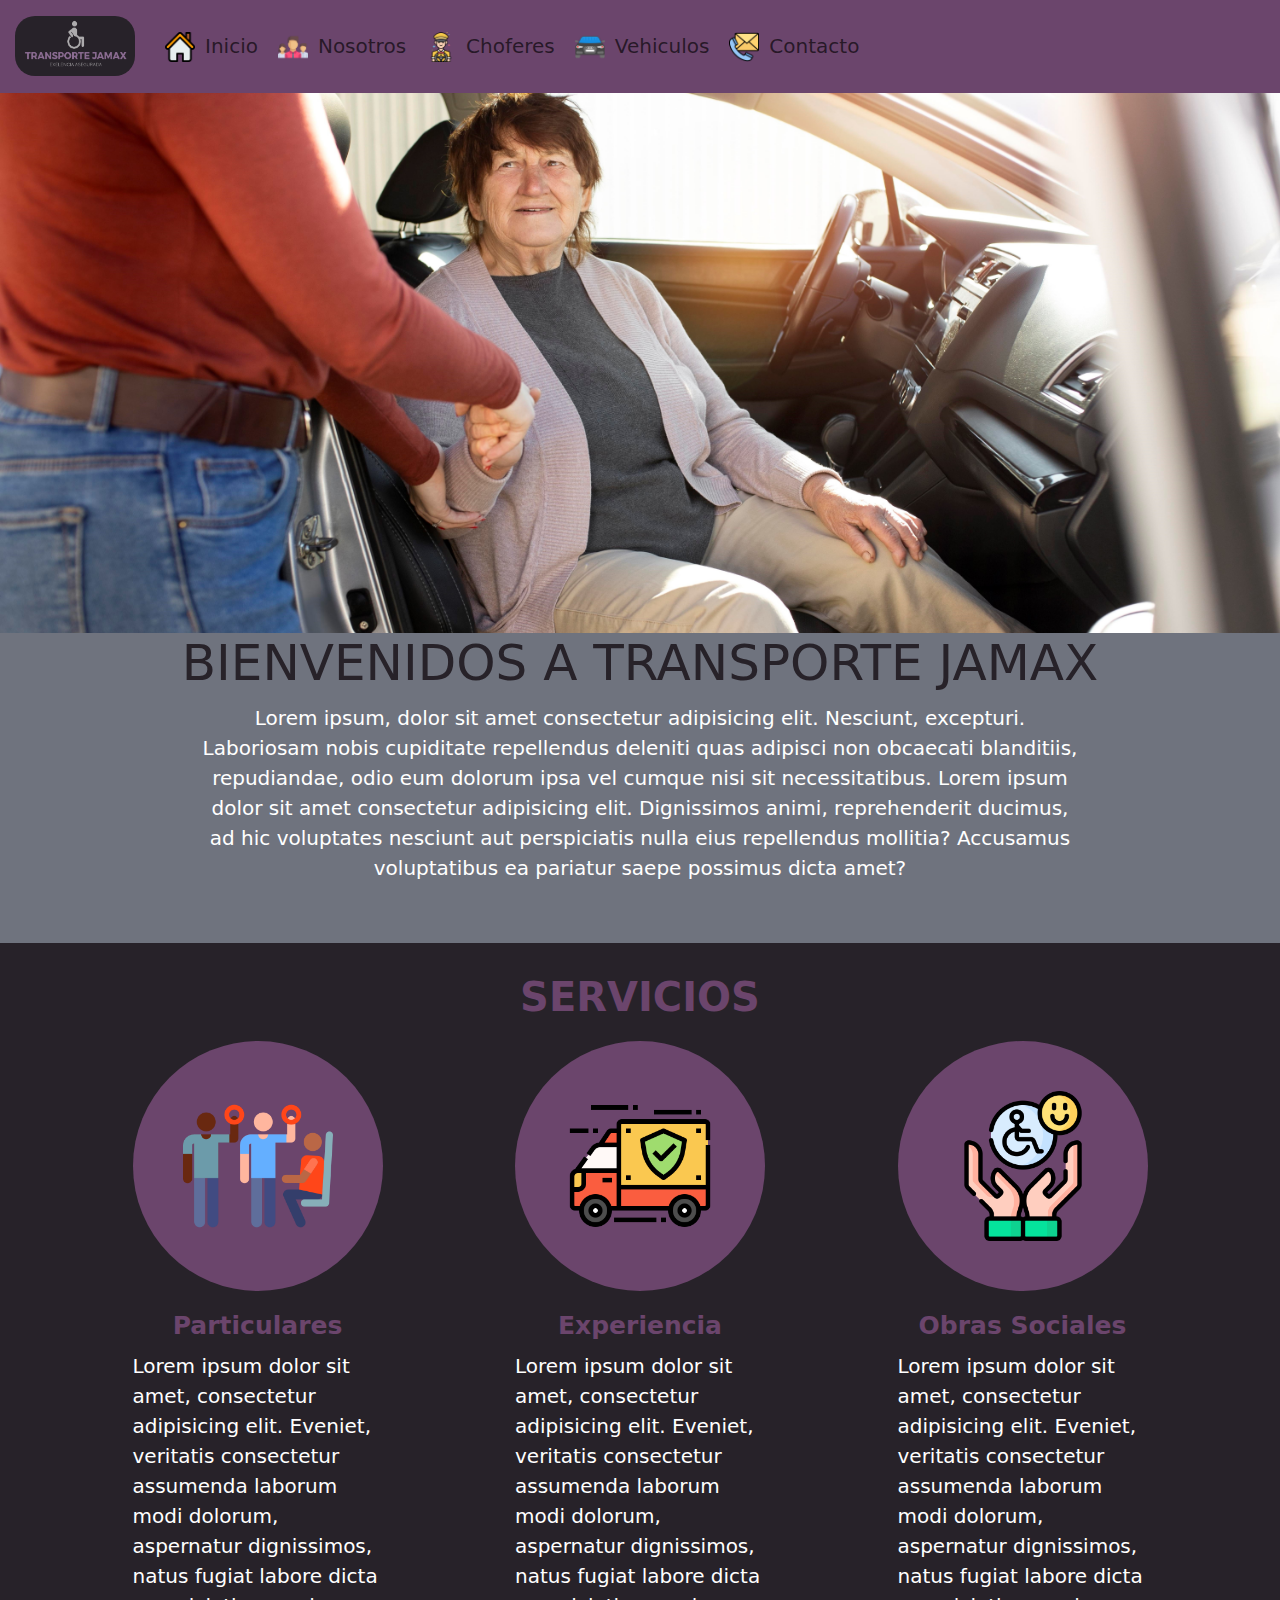
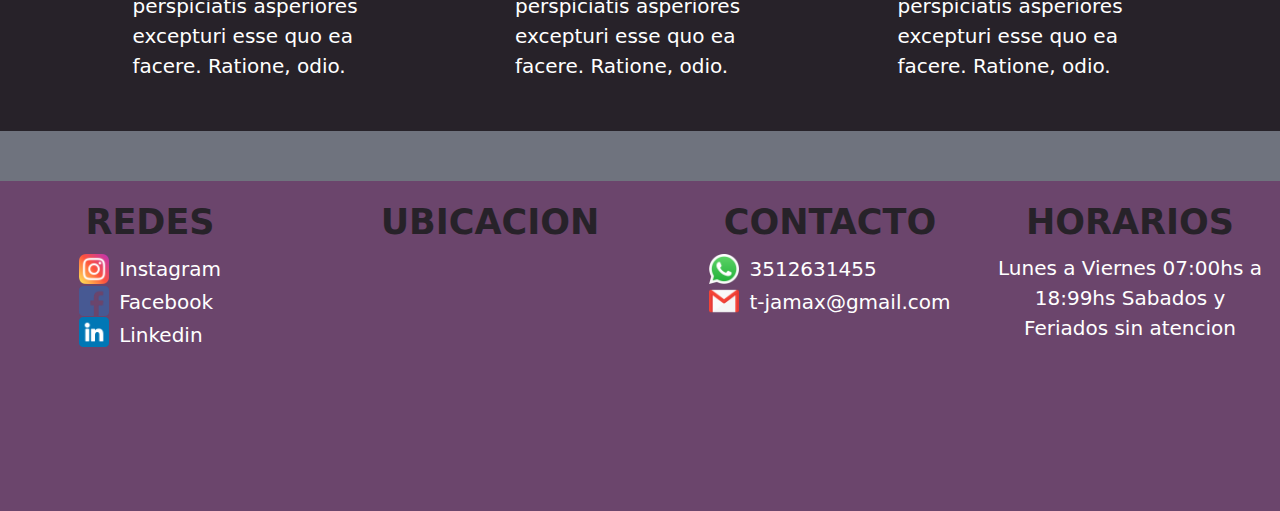
==== index.html @ afae041a "Tercera Entrega" ====
<!DOCTYPE html>
<html lang="es">
    <head>
        <meta charset="UTF-8">
        <meta http-equiv="X-UA-Compatible" content="IE=edge">
        <meta name="viewport" content="width=device-width, initial-scale=1.0">
        <link rel="stylesheet" href="css/bootstrap.min.css">
        <link rel="stylesheet" href="css/bootstrap.min.css.map">
        <link rel="stylesheet" href="css/main.css">
        <link rel="icon" href="img/icono.ico">
        <link rel="preconnect" href="https://fonts.googleapis.com">
        <link rel="preconnect" href="https://fonts.googleapis.com">
        <link rel="preconnect" href="https://fonts.gstatic.com" crossorigin>
        <link href="https://fonts.googleapis.com/css2?family=Open+Sans:wght@300;400
            display=swap"   rel="stylesheet">
        <title>Transporte JAMAX</title>
    </head>
    
<body>

    <header>
        <nav class="navbar navbar-expand-lg bg-opacity-10">
            <div class="container-fluid">
                <a class="navbar-brand" href="index.html"><img src="img/logo.png" alt="Logo" class="img-fluid logo_2"></a>
                <button class="navbar-toggler" type="button" data-bs-toggle="collapse" data-bs-target="#navbarSupportedContent" aria-controls="navbarSupportedContent" aria-expanded="false" aria-label="Toggle navigation">
                <span class="navbar-toggler-icon"></span>
                </button>
                <div class="collapse navbar-collapse" id="navbarSupportedContent">
                    <ul class="navbar-nav me-auto mb-2 mb-lg-0">
                        <li class="nav-item">
                            <a class="nav-link" aria-current="page" href="index.html"><img class="redes_img" src="img/navegacion/inicio.png" alt="home">Inicio</a>
                        </li>
                        <li class="nav-item">
                            <a class="nav-link " href="paginas/nosotros.html"><img class="redes_img" src="img/navegacion/equipo.png" alt="sobrenosotros">Nosotros</a>
                        </li>
                        <li class="nav-item">
                            <a class="nav-link" href="paginas/choferes.html"><img class="redes_img" src="img/navegacion/choferes.png" alt="choferes">Choferes</a>
                        </li>
                        <li class="nav-item">
                            <a class="nav-link" href="paginas/vehiculos.html"><img class="redes_img" src="img/navegacion/autos.png" alt="auto">Vehiculos</a>
                        </li>
                        <li class="nav-item">
                            <a class="nav-link" href="paginas/contacto.html"><img class="redes_img" src="img/navegacion/contacto.png" alt="auto">Contacto</a>
                        </li>
                    </ul>
                </div>
            </div>
        </nav>
        <section class="hero"></section>
    </header>

    <main>
        <h1>BIENVENIDOS A TRANSPORTE JAMAX</h1>
        <section class="intro">
            <p>
                Lorem ipsum, dolor sit amet consectetur adipisicing elit. Nesciunt, excepturi. Laboriosam nobis cupiditate repellendus deleniti quas adipisci non obcaecati blanditiis, repudiandae, odio eum dolorum ipsa vel cumque nisi sit necessitatibus.
                Lorem ipsum dolor sit amet consectetur adipisicing elit. Dignissimos animi, reprehenderit ducimus, ad hic voluptates nesciunt aut perspiciatis nulla eius repellendus mollitia? Accusamus voluptatibus ea pariatur saepe possimus dicta amet?
            </p>
        </section>
        <section  class="cont">
            <div>
                <h2 class="sub_1">SERVICIOS</h2>
            </div>
            <div class="servicios">
                <div class="servicios_1">
                    <div class="division">
                        <img class="servicios_2" src="img/particular.png" alt="Particular">
                    </div>
                    <h2 class="sub_2">Particulares</h2>
                    <p class="descripcion_1">
                        Lorem ipsum dolor sit amet, consectetur adipisicing elit. Eveniet, veritatis consectetur assumenda laborum modi dolorum, aspernatur dignissimos, natus fugiat labore dicta perspiciatis asperiores excepturi esse quo ea facere. Ratione, odio.
                    </p>
                </div>    
                <div class="servicios_1">
                    <div class="division">
                        <img class="servicios_2" src="img/experiencia.png" alt="Particular">
                    </div>
                    <h2 class="sub_2">Experiencia</h2>
                    <p class="descripcion_1">
                        Lorem ipsum dolor sit amet, consectetur adipisicing elit. Eveniet, veritatis consectetur assumenda laborum modi dolorum, aspernatur dignissimos, natus fugiat labore dicta perspiciatis asperiores excepturi esse quo ea facere. Ratione, odio.
                    </p>
                </div>                    
                <div class="servicios_1">
                    <div class="division">
                        <img class="servicios_2" src="img/obras.png" alt="Particular">
                    </div>
                    <h2 class="sub_2">Obras Sociales</h2>
                    <p class="descripcion_1">
                        Lorem ipsum dolor sit amet, consectetur adipisicing elit. Eveniet, veritatis consectetur assumenda laborum modi dolorum, aspernatur dignissimos, natus fugiat labore dicta perspiciatis asperiores excepturi esse quo ea facere. Ratione, odio.
                    </p>
                </div>   
            </div>                
        </section>
    </main>

    <footer>
        <section class="pie container-fluid bg-opacity-10">
            <div class="row">
                <div class="col">
                    <h3>REDES</h3>
                    <div class="redes_1">
                        <ul class="redes_img">
                            <li>
                                <img class="redes_img" src="img/redes/instagram.png" alt="ig">
                            </li>
                            <li>
                                <img class="redes_img" src="img/redes/facebook.png" alt="face">
                            </li>
                            <li>
                                <img class="redes_img" src="img/redes/linkedin.png" alt="link">
                            </li>
                        </ul>

                        <ul class="redes_lista">
                            <li>
                                <a href="https://www.instagram.com" target="_blank"> 
                                    Instagram
                                </a>
                            </li>        
                            <li>
                                <a href="https://www.facebook.com/" target="_blank">
                                    Facebook
                                </a>
                            </li>       
                            <li>
                                <a href="https://www.linkedin.com/" target="_blank">
                                    Linkedin
                                </a>
                            </li>
                        </ul>
                    </div>
                </div>
    
                <div class="col">
                    <h3>UBICACION</h3>
                <iframe src="https://www.google.com/maps/embed?pb=!1m18!1m12!1m3!1d1702.032893791126!2d-64.14753156118245!3d-31.439855762989765!2m3!1f0!2f0!3f0!3m2!1i1024!2i768!4f13.1!3m3!1m2!1s0x9432bd2ceba0e3cf%3A0xd39315f7a906cd7f!2sMontes%20de%20Oca%203027%2C%20X5014CHU%20C%C3%B3rdoba!5e0!3m2!1ses-419!2sar!4v1681695601787!5m2!1ses-419!2sar" width="400" height="300" style="border:0;" allowfullscreen="" loading="lazy" referrerpolicy="no-referrer-when-downgrade"></iframe>
                </div>
    
                <div class="col">
                    <h3>CONTACTO</h3>

                    <div class="redes_1">
                        <ul class="redes_img">
                            <li>
                                <img class="redes_img" src="img/redes/whatsapp.png" alt="wsp">
                            </li>
    
                            <li>
                                <img class="redes_img" src="img/redes/gmail.png" alt="gmail">
                            </li>
                            
                        </ul>
    
                        <ul class="redes_lista">
                            <li>
                                3512631455
                            </li>
                            <li>
                                t-jamax@gmail.com
                            </li>
                        </ul>
                    </div>
                </div>
                
                <div class="col horario">
                    <h3>HORARIOS</h3>
                    <p>
                        Lunes a Viernes 07:00hs a 18:99hs
                        Sabados y Feriados sin atencion
                    </p>
                    
            </div>
        </section>
    </footer>

    <script src="js/bootstrap.bundle.min.js"></script>
    <script src="js/bootstrap.bundle.min.js.map"></script>
</html>
---- css/main.css ----
nav {
  background-color: #6b456c;
}
nav .logo_2 {
  width: 120px;
  height: 60px;
  border-radius: 20px;
}

.hero {
  background-image: url(../img/hero.jpg);
  background-repeat: no-repeat;
  background-size: cover;
  background-position: top;
  max-width: 100%;
  height: 60vh;
}

.redes_img {
  width: 30px;
  height: 30px;
  margin-right: 10px;
}

.intro {
  margin: 0 200px 60px;
  text-align: center;
}

.intro_1 {
  display: grid;
  grid-template-areas: "intro intro video";
  grid-template-columns: 1fr 1fr 1fr;
  margin: 0 80px 40px;
}

.intro_2 {
  display: grid;
  align-items: center;
  grid-area: intro;
  margin: 0 50px;
}

.presentacion {
  display: grid;
  justify-items: start;
  align-items: center;
  grid-area: video;
  width: 490px;
  height: 280px;
  border-radius: 10px;
  border: #272229 solid 2px;
}

.sub_1 {
  font-size: 40px;
  margin-bottom: 20px;
  color: #6b456c;
}

.cont {
  color: white;
  background-color: #272229;
  padding: 30px 0;
  margin-bottom: 50px;
}
.cont .sub_2 {
  font-size: 25px;
  margin-bottom: 10px;
  text-align: center;
  color: #6b456c;
}
.cont .division {
  width: 250px;
  height: 250px;
  border-radius: 50%;
  background-color: #6b456c;
  display: flex;
  justify-content: center;
  align-items: center;
  margin-bottom: 20px;
}
.cont .servicios {
  display: flex;
  justify-content: space-evenly;
}
.cont .servicios_1 {
  display: flex;
  flex-direction: column;
  align-items: center;
}
.cont .servicios_2 {
  width: 150px;
  height: 150px;
}
.cont .descripcion_1 {
  width: 250px;
}

.contenedor {
  background-color: #272229;
  padding: 20px 0;
  display: flex;
  flex-direction: column;
  margin: 0 auto 50px;
}
.contenedor h2 {
  margin-bottom: 20px;
  text-align: center;
  color: #272229;
  background-color: #6b456c;
  border-radius: 10px;
  border: #272229 solid 2px;
}

.contenedor_1 {
  margin: 0 300px 50px;
}
.contenedor_1 .contenedor_2 {
  margin: auto;
  width: 60%;
  height: 350px;
  margin-bottom: 20px;
}
.contenedor_1 .contenedor_2 .imagenes {
  height: 100%;
  width: 100%;
  border-radius: 20px;
  border: #272229 solid 2px;
}
.contenedor_1 .texto {
  margin: auto;
  width: 80%;
}

.formulario {
  background-color: #272229;
  margin: 50px 200px;
  padding: 20px 30px;
}
.formulario fieldset {
  border: none;
}
.formulario legend {
  color: white;
  text-transform: uppercase;
  text-align: center;
  margin-bottom: 30px;
}
.formulario .campos {
  margin-bottom: 20px;
}
.formulario .campos label {
  color: white;
  text-transform: uppercase;
  font-weight: 700;
  margin-bottom: 20px;
}
.formulario .campos textarea {
  height: 100px;
}
.formulario .campos .imputs {
  width: 100%;
  border: none;
  padding: 20px;
  margin-top: 10px;
  border-radius: 20px;
}
.formulario .enviar .boton {
  width: 100%;
  background-color: #6b456c;
  color: white;
  padding: 20px 20px;
  border-radius: 10px;
  font-size: 20px;
  text-decoration: none;
  font-weight: 700;
  text-transform: uppercase;
  text-align: center;
  border: #6f737e solid 2px;
}
.formulario .enviar .boton :hover {
  cursor: pointer;
}

.pie {
  background-color: #6b456c;
  padding-top: 20px;
  color: white;
}
.pie h3 {
  color: #272229;
}

.redes_1 {
  display: flex;
  justify-content: center;
}

.horario {
  text-align: center;
}

.redes_lista {
  line-height: 33px;
}

iframe {
  width: 350px;
  height: 200px;
  margin-bottom: 50px;
  border-radius: 10px;
}

@media (max-width: 768px) {
  iframe {
    width: 200px;
    height: 120px;
    margin-bottom: 20px;
  }
}
@media (max-width: 768px) {
  html {
    font-size: 15px;
  }
  .hero {
    max-width: 100%;
    height: 250px;
  }
  .logo_2 {
    width: 100px;
    height: 50px;
  }
  .sub_1 {
    font-size: 20px;
  }
  .intro {
    margin: 0 20px 30px;
  }
  .intro_1 {
    display: flex;
    flex-direction: column;
    align-items: center;
    margin: 0 0;
  }
  .intro_1 .intro_2 {
    margin-bottom: 20px;
  }
  .intro_1 .presentacion {
    margin-bottom: 20px;
  }
  .servicios {
    display: flex;
    flex-direction: column;
    align-content: space-evenly;
  }
  .servicios .servicios_1 {
    border-radius: 100%;
    margin: 20px auto;
    padding: 10px 10px;
  }
  .servicios .servicios_1 .sub_2 {
    font-size: 20px;
    text-align: center;
  }
  .servicios .servicios_1 .division {
    width: 150px;
    height: 150px;
    border-radius: 50%;
    border: #272229 solid 2px;
    display: flex;
    justify-content: center;
  }
  .servicios .servicios_1 .division .servicios_2 {
    width: 100px;
    height: 100px;
  }
  .contenedor_1 {
    margin: 0 2% 50px;
  }
  .texto {
    width: 100%;
  }
  .formulario {
    margin: 50px 0;
  }
  footer {
    font-size: 10px;
  }
  .redes_lista {
    line-height: 20px;
  }
  .redes_img {
    width: 20px;
    height: 20px;
  }
}
@media (max-width: 390px) {
  h1 {
    font-size: 40px;
    margin-bottom: 10px;
  }
  .navegacion {
    flex-direction: column;
    align-items: center;
  }
  .ref {
    background-color: #272229;
    width: 80%;
    text-align: center;
  }
  .presentacion {
    width: 310px;
    height: 180px;
  }
  .contenedor {
    padding: 20px 0;
    margin-bottom: 30px;
    display: flex;
    flex-direction: column;
    justify-items: end;
  }
  .contenedor .contenedor_1 {
    display: flex;
    flex-direction: column;
    align-items: center;
    gap: 10px;
  }
  .contenedor .contenedor_1 .contenedor_2 {
    width: 90%;
    height: 200px;
  }
  .contenedor .contenedor_1 .contenedor_2 h2 {
    width: 100%;
    height: 100%;
    margin-bottom: 10px;
  }
}
* {
  padding: 0;
  margin: 0;
  box-sizing: border-box;
}

html {
  font-family: "Open Sans", sans-serif;
  font-size: 20px;
}
html body {
  background-color: #6f737e;
  color: white;
}
html a {
  text-decoration: none;
  color: white;
}
html h2, html h3 {
  font-weight: bold;
  color: #6b456c;
  text-align: center;
}
html h1 {
  color: #272229;
  text-align: center;
  font-size: 50px;
}
html ul {
  list-style: none;
  margin: 0;
  padding: 0;
}

/*# sourceMappingURL=main.css.map */
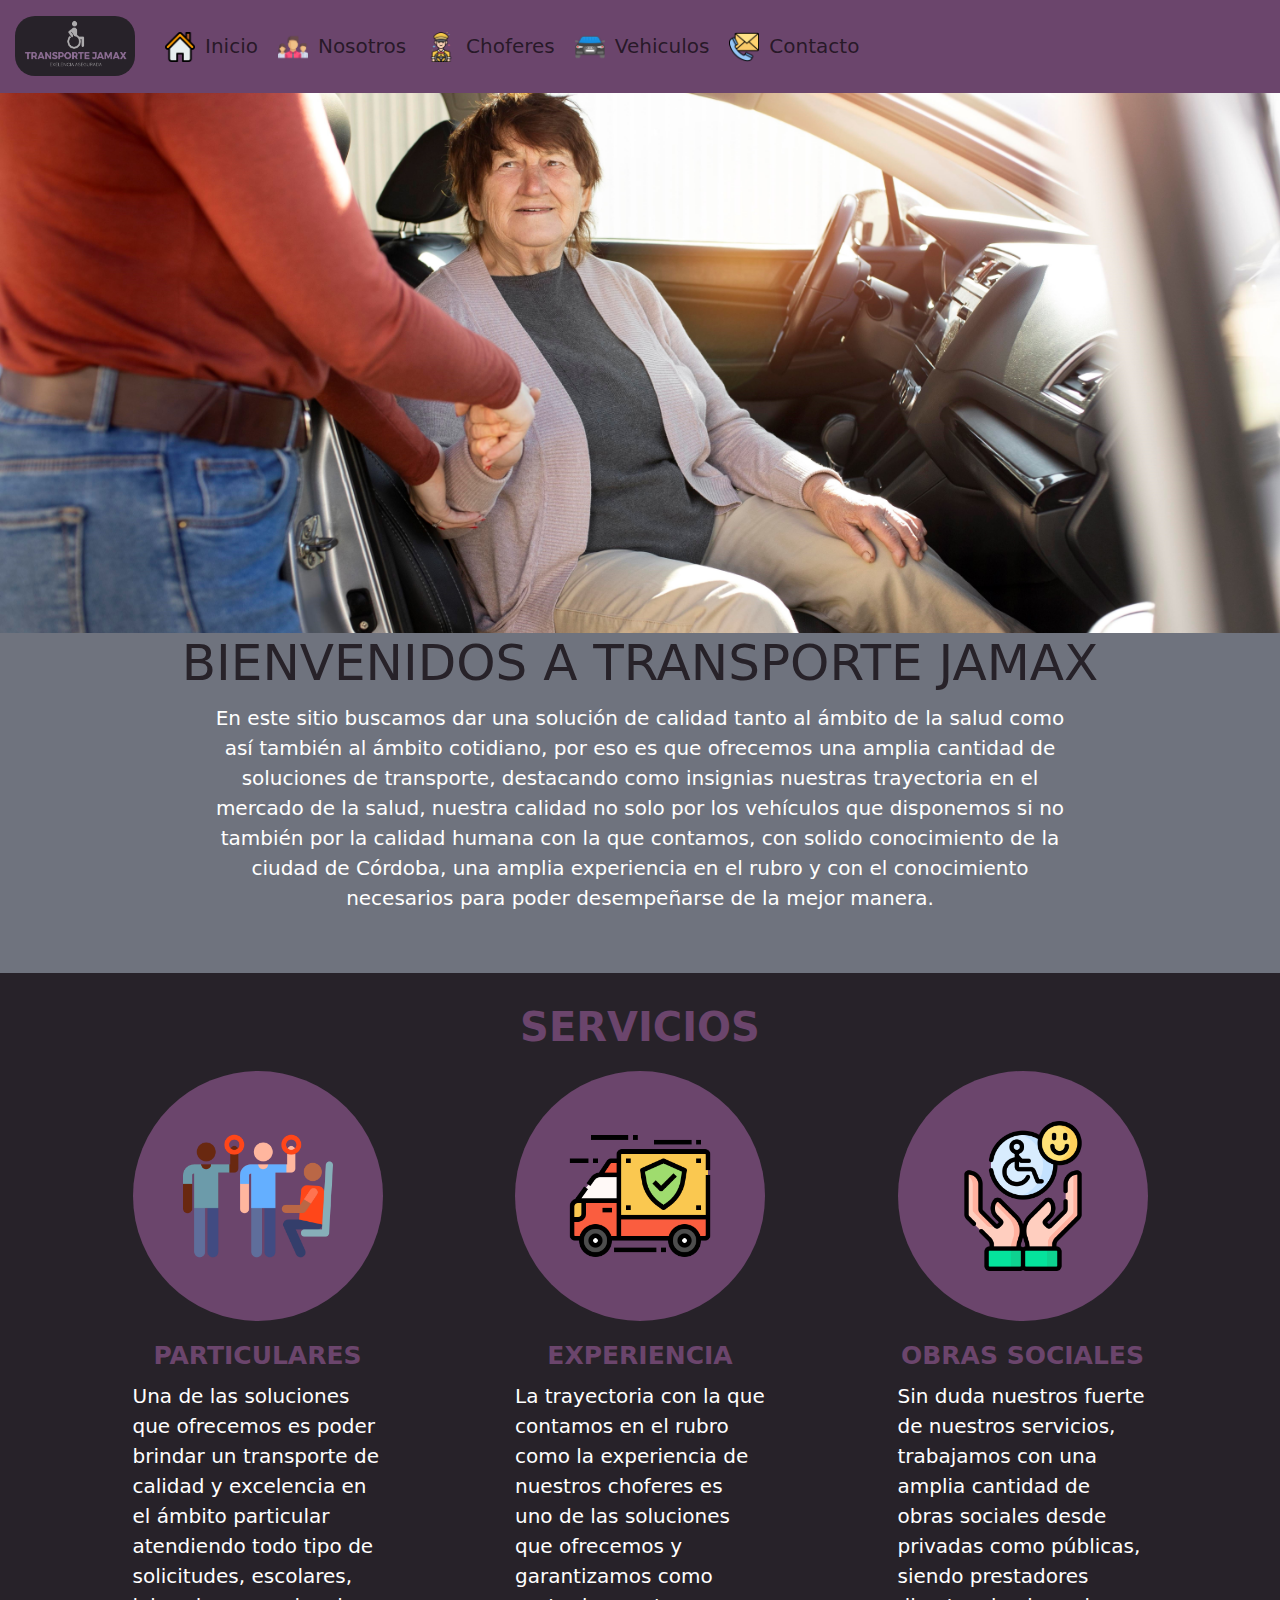
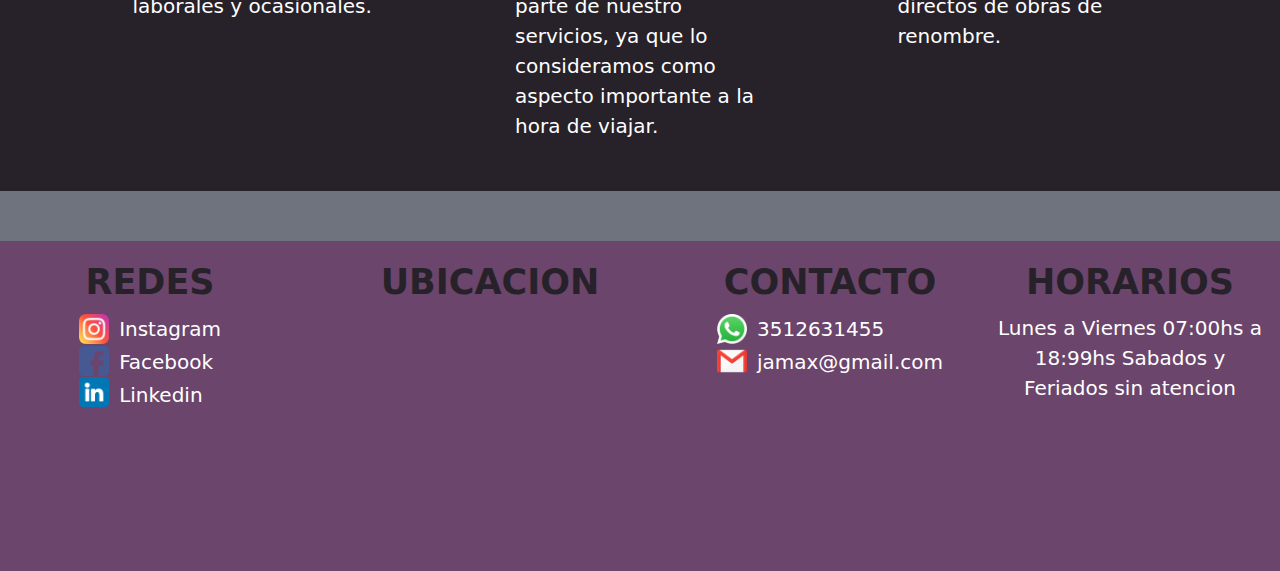
==== commit ab81ef95: "Proyecto final" ====
--- a/index.html
+++ b/index.html
@@ -4,6 +4,13 @@
         <meta charset="UTF-8">
         <meta http-equiv="X-UA-Compatible" content="IE=edge">
         <meta name="viewport" content="width=device-width, initial-scale=1.0">
+        <meta name="title" content="Transporte Jamax">
+        <meta name="description" content="Somos una empresa familiar dedicada al traslado especial de personas con discapacidad y enfermedades cronicas, brindando un servicio de calidad y experiencia en el rubro.">
+        <meta name="keywords" content="Transporte, Discapacidad, Especial, Dificultades Motrices, Obras Sociales, Enfermedades Cronicas">
+        <meta name="robots" content="noindex, nofollow">
+        <meta http-equiv="Content-Type" content="text/html; charset=utf-8">
+        <meta name="language" content="Spanish">
+        <meta name="author" content="Transporte Jamax"> 
         <link rel="stylesheet" href="css/bootstrap.min.css">
         <link rel="stylesheet" href="css/bootstrap.min.css.map">
         <link rel="stylesheet" href="css/main.css">
@@ -31,16 +38,16 @@
                             <a class="nav-link" aria-current="page" href="index.html"><img class="redes_img" src="img/navegacion/inicio.png" alt="home">Inicio</a>
                         </li>
                         <li class="nav-item">
-                            <a class="nav-link " href="paginas/nosotros.html"><img class="redes_img" src="img/navegacion/equipo.png" alt="sobrenosotros">Nosotros</a>
+                            <a class="nav-link " href="pages/nosotros.html"><img class="redes_img" src="img/navegacion/equipo.png" alt="sobrenosotros">Nosotros</a>
                         </li>
                         <li class="nav-item">
-                            <a class="nav-link" href="paginas/choferes.html"><img class="redes_img" src="img/navegacion/choferes.png" alt="choferes">Choferes</a>
+                            <a class="nav-link" href="pages/choferes.html"><img class="redes_img" src="img/navegacion/choferes.png" alt="choferes">Choferes</a>
                         </li>
                         <li class="nav-item">
-                            <a class="nav-link" href="paginas/vehiculos.html"><img class="redes_img" src="img/navegacion/autos.png" alt="auto">Vehiculos</a>
+                            <a class="nav-link" href="pages/vehiculos.html"><img class="redes_img" src="img/navegacion/autos.png" alt="auto">Vehiculos</a>
                         </li>
                         <li class="nav-item">
-                            <a class="nav-link" href="paginas/contacto.html"><img class="redes_img" src="img/navegacion/contacto.png" alt="auto">Contacto</a>
+                            <a class="nav-link" href="pages/contacto.html"><img class="redes_img" src="img/navegacion/contacto.png" alt="contacto">Contacto</a>
                         </li>
                     </ul>
                 </div>
@@ -53,8 +60,7 @@
         <h1>BIENVENIDOS A TRANSPORTE JAMAX</h1>
         <section class="intro">
             <p>
-                Lorem ipsum, dolor sit amet consectetur adipisicing elit. Nesciunt, excepturi. Laboriosam nobis cupiditate repellendus deleniti quas adipisci non obcaecati blanditiis, repudiandae, odio eum dolorum ipsa vel cumque nisi sit necessitatibus.
-                Lorem ipsum dolor sit amet consectetur adipisicing elit. Dignissimos animi, reprehenderit ducimus, ad hic voluptates nesciunt aut perspiciatis nulla eius repellendus mollitia? Accusamus voluptatibus ea pariatur saepe possimus dicta amet?
+                En este sitio buscamos dar una solución de calidad tanto al ámbito de la salud como así también al ámbito cotidiano, por eso es que ofrecemos una amplia cantidad de soluciones de transporte, destacando como insignias nuestras trayectoria en el mercado de la salud, nuestra calidad no solo por los vehículos que disponemos si no también por la calidad humana con la que contamos, con solido conocimiento de la ciudad de Córdoba, una amplia experiencia en el rubro y con el conocimiento necesarios para poder desempeñarse de la mejor manera.
             </p>
         </section>
         <section  class="cont">
@@ -64,29 +70,29 @@
             <div class="servicios">
                 <div class="servicios_1">
                     <div class="division">
-                        <img class="servicios_2" src="img/particular.png" alt="Particular">
+                        <img class="servicios_2" src="img/particular.png" alt="particular">
                     </div>
-                    <h2 class="sub_2">Particulares</h2>
+                    <h2 class="sub_2">PARTICULARES</h2>
                     <p class="descripcion_1">
-                        Lorem ipsum dolor sit amet, consectetur adipisicing elit. Eveniet, veritatis consectetur assumenda laborum modi dolorum, aspernatur dignissimos, natus fugiat labore dicta perspiciatis asperiores excepturi esse quo ea facere. Ratione, odio.
+                        Una de las soluciones que ofrecemos es poder brindar un transporte de calidad y excelencia en el ámbito particular atendiendo todo tipo de solicitudes, escolares, laborales y ocasionales.
                     </p>
                 </div>    
                 <div class="servicios_1">
                     <div class="division">
-                        <img class="servicios_2" src="img/experiencia.png" alt="Particular">
+                        <img class="servicios_2" src="img/experiencia.png" alt="experiencia">
                     </div>
-                    <h2 class="sub_2">Experiencia</h2>
+                    <h2 class="sub_2">EXPERIENCIA</h2>
                     <p class="descripcion_1">
-                        Lorem ipsum dolor sit amet, consectetur adipisicing elit. Eveniet, veritatis consectetur assumenda laborum modi dolorum, aspernatur dignissimos, natus fugiat labore dicta perspiciatis asperiores excepturi esse quo ea facere. Ratione, odio.
+                        La trayectoria con la que contamos en el rubro como la experiencia de nuestros choferes es uno de las soluciones que ofrecemos y garantizamos como parte de nuestro servicios, ya que lo consideramos como aspecto importante a la hora de viajar.
                     </p>
                 </div>                    
                 <div class="servicios_1">
                     <div class="division">
-                        <img class="servicios_2" src="img/obras.png" alt="Particular">
+                        <img class="servicios_2" src="img/obras.png" alt="obras">
                     </div>
-                    <h2 class="sub_2">Obras Sociales</h2>
+                    <h2 class="sub_2">OBRAS SOCIALES</h2>
                     <p class="descripcion_1">
-                        Lorem ipsum dolor sit amet, consectetur adipisicing elit. Eveniet, veritatis consectetur assumenda laborum modi dolorum, aspernatur dignissimos, natus fugiat labore dicta perspiciatis asperiores excepturi esse quo ea facere. Ratione, odio.
+                        Sin duda nuestros fuerte de nuestros servicios, trabajamos con una amplia cantidad de obras sociales desde privadas como públicas, siendo prestadores directos de obras de renombre.
                     </p>
                 </div>   
             </div>                
@@ -156,7 +162,7 @@
                                 3512631455
                             </li>
                             <li>
-                                t-jamax@gmail.com
+                                jamax@gmail.com
                             </li>
                         </ul>
                     </div>
--- a/css/main.css
+++ b/css/main.css
@@ -119,17 +119,18 @@
 .contenedor_1 .contenedor_2 {
   margin: auto;
   width: 60%;
-  height: 350px;
+  height: 450px;
   margin-bottom: 20px;
 }
 .contenedor_1 .contenedor_2 .imagenes {
   height: 100%;
   width: 100%;
+  object-fit: cover;
   border-radius: 20px;
   border: #272229 solid 2px;
 }
 .contenedor_1 .texto {
-  margin: auto;
+  margin: auto auto 20px;
   width: 80%;
 }
 
@@ -171,13 +172,13 @@
   background-color: #6b456c;
   color: white;
   padding: 20px 20px;
-  border-radius: 10px;
   font-size: 20px;
   text-decoration: none;
   font-weight: 700;
   text-transform: uppercase;
   text-align: center;
-  border: #6f737e solid 2px;
+  border-radius: 10px;
+  border: #272229 solid 2px;
 }
 .formulario .enviar .boton :hover {
   cursor: pointer;
@@ -231,9 +232,6 @@
     width: 100px;
     height: 50px;
   }
-  .sub_1 {
-    font-size: 20px;
-  }
   .intro {
     margin: 0 20px 30px;
   }
@@ -247,6 +245,8 @@
     margin-bottom: 20px;
   }
   .intro_1 .presentacion {
+    width: 350px;
+    height: 200px;
     margin-bottom: 20px;
   }
   .servicios {
@@ -255,15 +255,57 @@
     align-content: space-evenly;
   }
   .servicios .servicios_1 {
+    margin: 20px auto;
+  }
+  .contenedor_1 {
+    margin: 0 2% 50px;
+  }
+  .contenedor_1 .contenedor_2 {
+    width: 70%;
+  }
+  .texto {
+    width: 100%;
+  }
+  .formulario {
+    margin: 50px 0;
+  }
+  footer {
+    font-size: 15px;
+  }
+  footer h3 {
+    font-size: 25px;
+  }
+  .redes_lista {
+    line-height: 25px;
+  }
+  .redes_img {
+    width: 20px;
+    height: 20px;
+  }
+}
+@media (max-width: 390px) {
+  h1 {
+    font-size: 40px;
+    margin-bottom: 10px;
+  }
+  .navegacion {
+    flex-direction: column;
+    align-items: center;
+  }
+  .ref {
+    background-color: #272229;
+    width: 80%;
+    text-align: center;
+  }
+  .presentacion {
+    width: 310px;
+    height: 180px;
+  }
+  .servicios_1 {
     border-radius: 100%;
-    margin: 20px auto;
     padding: 10px 10px;
   }
-  .servicios .servicios_1 .sub_2 {
-    font-size: 20px;
-    text-align: center;
-  }
-  .servicios .servicios_1 .division {
+  .servicios_1 .division {
     width: 150px;
     height: 150px;
     border-radius: 50%;
@@ -271,47 +313,9 @@
     display: flex;
     justify-content: center;
   }
-  .servicios .servicios_1 .division .servicios_2 {
+  .servicios_1 .division .servicios_2 {
     width: 100px;
     height: 100px;
-  }
-  .contenedor_1 {
-    margin: 0 2% 50px;
-  }
-  .texto {
-    width: 100%;
-  }
-  .formulario {
-    margin: 50px 0;
-  }
-  footer {
-    font-size: 10px;
-  }
-  .redes_lista {
-    line-height: 20px;
-  }
-  .redes_img {
-    width: 20px;
-    height: 20px;
-  }
-}
-@media (max-width: 390px) {
-  h1 {
-    font-size: 40px;
-    margin-bottom: 10px;
-  }
-  .navegacion {
-    flex-direction: column;
-    align-items: center;
-  }
-  .ref {
-    background-color: #272229;
-    width: 80%;
-    text-align: center;
-  }
-  .presentacion {
-    width: 310px;
-    height: 180px;
   }
   .contenedor {
     padding: 20px 0;
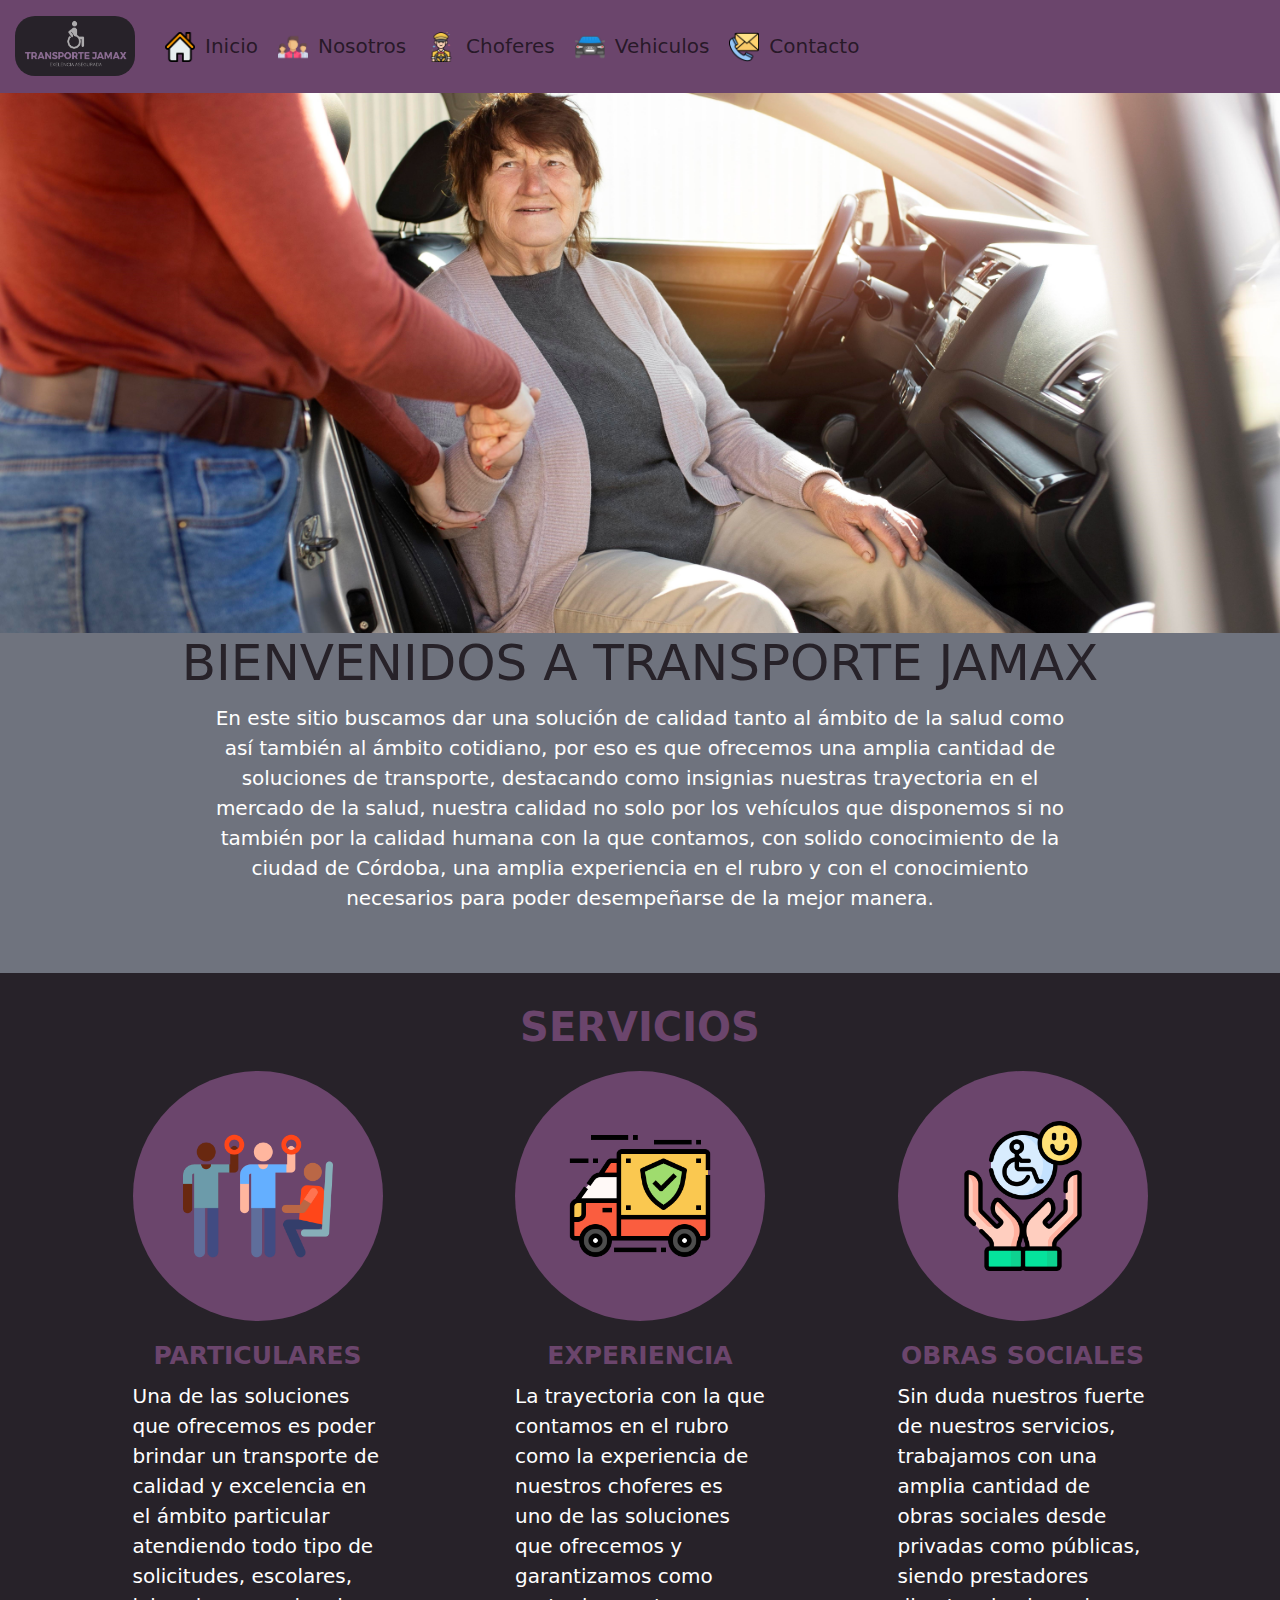
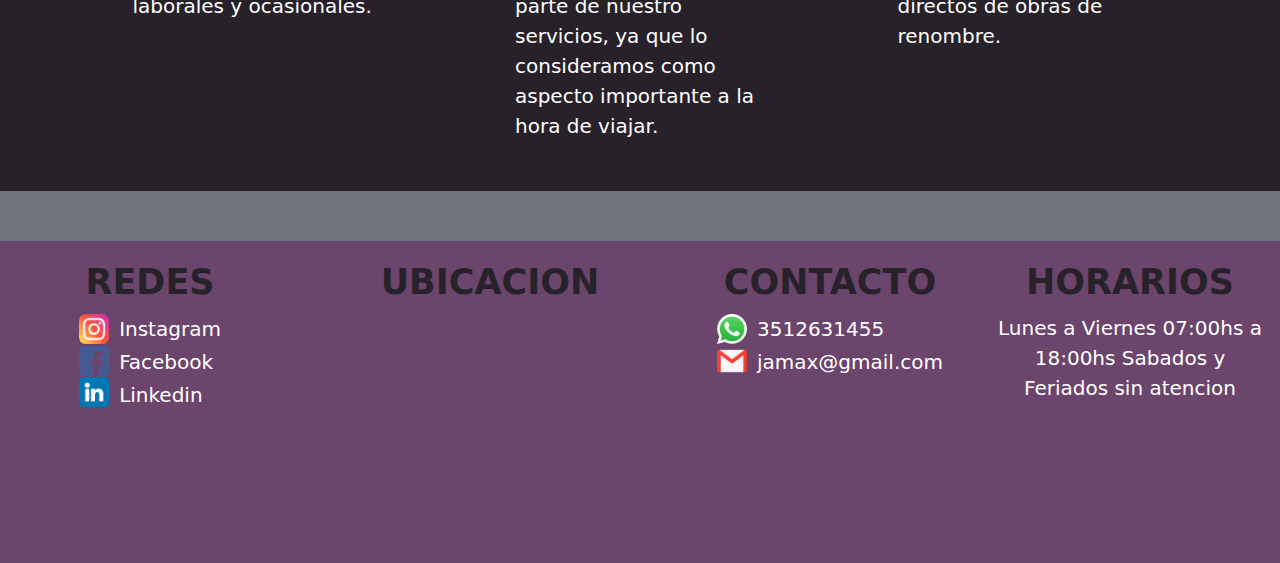
==== commit 8622a304: "Proyecto final1" ====
--- a/index.html
+++ b/index.html
@@ -139,7 +139,9 @@
     
                 <div class="col">
                     <h3>UBICACION</h3>
-                <iframe src="https://www.google.com/maps/embed?pb=!1m18!1m12!1m3!1d1702.032893791126!2d-64.14753156118245!3d-31.439855762989765!2m3!1f0!2f0!3f0!3m2!1i1024!2i768!4f13.1!3m3!1m2!1s0x9432bd2ceba0e3cf%3A0xd39315f7a906cd7f!2sMontes%20de%20Oca%203027%2C%20X5014CHU%20C%C3%B3rdoba!5e0!3m2!1ses-419!2sar!4v1681695601787!5m2!1ses-419!2sar" width="400" height="300" style="border:0;" allowfullscreen="" loading="lazy" referrerpolicy="no-referrer-when-downgrade"></iframe>
+                    <div class="mapa">
+                        <iframe src="https://www.google.com/maps/embed?pb=!1m18!1m12!1m3!1d1702.032893791126!2d-64.14753156118245!3d-31.439855762989765!2m3!1f0!2f0!3f0!3m2!1i1024!2i768!4f13.1!3m3!1m2!1s0x9432bd2ceba0e3cf%3A0xd39315f7a906cd7f!2sMontes%20de%20Oca%203027%2C%20X5014CHU%20C%C3%B3rdoba!5e0!3m2!1ses-419!2sar!4v1681695601787!5m2!1ses-419!2sar" width="400" height="300" style="border:0;" allowfullscreen="" loading="lazy" referrerpolicy="no-referrer-when-downgrade"></iframe>
+                    </div>
                 </div>
     
                 <div class="col">
@@ -171,7 +173,7 @@
                 <div class="col horario">
                     <h3>HORARIOS</h3>
                     <p>
-                        Lunes a Viernes 07:00hs a 18:99hs
+                        Lunes a Viernes 07:00hs a 18:00hs
                         Sabados y Feriados sin atencion
                     </p>
                     
--- a/css/main.css
+++ b/css/main.css
@@ -118,7 +118,7 @@
 }
 .contenedor_1 .contenedor_2 {
   margin: auto;
-  width: 60%;
+  width: 80%;
   height: 450px;
   margin-bottom: 20px;
 }
@@ -206,6 +206,11 @@
   line-height: 33px;
 }
 
+.mapa {
+  display: flex;
+  justify-content: center;
+}
+
 iframe {
   width: 350px;
   height: 200px;
@@ -283,7 +288,7 @@
     height: 20px;
   }
 }
-@media (max-width: 390px) {
+@media (max-width: 414px) {
   h1 {
     font-size: 40px;
     margin-bottom: 10px;
@@ -332,7 +337,7 @@
   }
   .contenedor .contenedor_1 .contenedor_2 {
     width: 90%;
-    height: 200px;
+    height: 300px;
   }
   .contenedor .contenedor_1 .contenedor_2 h2 {
     width: 100%;
